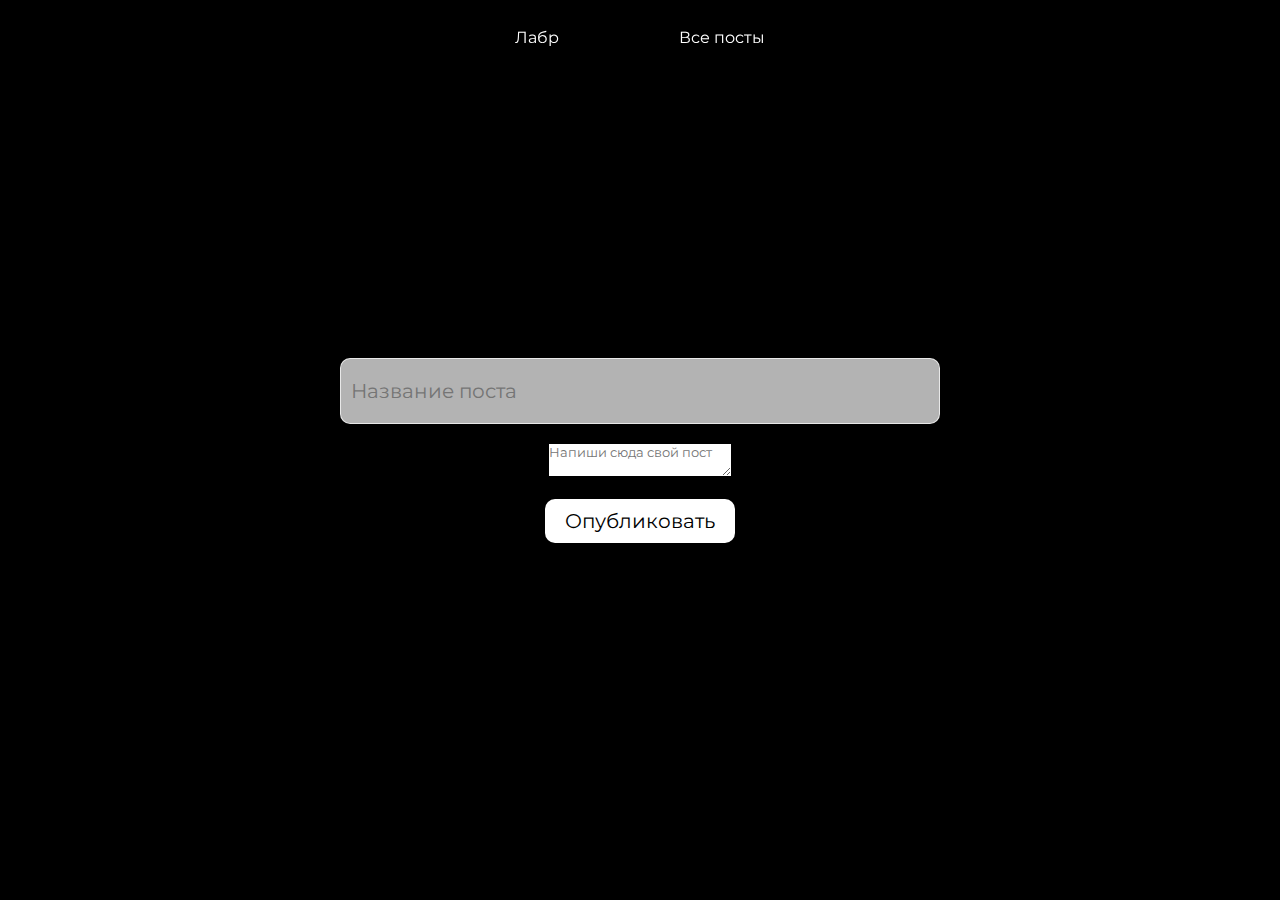
==== src/main/webapp/addPost.html @ f4cdcf95 "идет работа над постами" ====
<!doctype html>
<html lang="en">
<head>
    <meta charset="UTF-8">
    <meta name="viewport"
          content="width=device-width, user-scalable=no, initial-scale=1.0, maximum-scale=1.0, minimum-scale=1.0">
    <meta http-equiv="X-UA-Compatible" content="ie=edge">
    <link href="index.css" rel="stylesheet">
    <title>Лабр</title>
</head>
<body>
<header class="header">
    <a href="/Labr_war" class="header__account">Лабр</a>
    <a href="/Labr_war/posts" class="header__account">Все посты</a>
</header>
<main class="reg">
    <form action="addPost" method="post" class="reg__form">
        <label>
            <input type="text" name="title" id="title" placeholder="Название поста" class="reg__input"/>
        </label>

        <label>
            <textarea name="content" id="content" placeholder="Напиши сюда свой пост"></textarea>
        </label>
        <input type="submit" value="Опубликовать" class="reg__btn" id="btn">
    </form>
</main>
</body>
</html>
---- src/main/webapp/index.css ----
@import url('https://fonts.googleapis.com/css2?family=Montserrat&display=swap');

* {
    font-family: 'Montserrat', sans-serif;
}

* {
    padding: 0;
    margin: 0;
    border: 0;
}

*, *:before, *:after {
    box-sizing: border-box;
}

:focus, :active {
    outline: none;
}

a:focus, a:active {
    outline: none;
}

nav, footer, header, aside {
    display: block;
}

html, body {
    height: 100%;
    width: 100%;
    line-height: 1;
    -ms-text-size-adjust: 100%;
    -moz-text-size-adjust: 100%;
    -webkit-text-size-adjust: 100%;
}

input, button, textarea {
    font-family: inherit;
}

input::-ms-clear {
    display: none;
}

button {
    cursor: pointer;
}

button::-moz-focus-inner {
    padding: 0;
    border: 0;
}

a, a:visited {
    text-decoration: none;
}

a:hover {
    text-decoration: none;
}

ul li {
    list-style: none;
}

img {
    vertical-align: top;
}

h1, h2, h3, h4, h5, h6 {
    font-size: inherit;
    font-weight: 400;
}
body {
    background-color: black;
    color: white;
}
a {
    color: inherit;

}
.header {
    padding: 20px;
    display: flex;
    width: 100%;
    justify-content: center;
    gap: 100px;
    align-items: center;
    position: fixed;
    top: 0;
}

.header__account {
    padding: 10px;
    border-radius: 10px;

}
.header__account:hover {
    background-color: rgba(256, 256, 256,0.1);
}

.index {
    height: 100%;
    width: 100%;
    display: flex;
    justify-content: center;
    align-items: center;
    flex-direction: column;
    gap: 30px;
}
.index__title {
    font-size: 45px;
    text-align: center;
}
.index__add {
    font-size: 25px;
    color: rgba(256, 256, 256, 0.7);
}




.reg {
    width: 100%;
    height: 100%;
    display: flex;
    justify-content: center;
    align-items: center;
}

.reg__form {
    display: flex;
    flex-direction: column;
    gap: 20px;
    width: 600px;
    justify-content: center;
    align-items: center;
}
.reg__input {
    width: 600px;
    background-color: rgba(256, 256, 256, 0.7);
    padding: 20px 10px;
    border-radius: 10px;
    font-size: 20px;
    border: 1px solid rgba(256, 256, 256, 0.7);
}

.reg__input.danger {
    border: 1px solid red;
}
.reg__input:focus {
    border: 1px solid white;
}
.reg__add {
    text-align: center;
    margin-bottom: 10px;
}
.reg__btn {
    font-size: 20px;
    background-color: white;
    padding: 10px 20px;
    cursor: pointer;
    border-radius: 10px;
}


.user {
    width: 100%;
    height: 100%;
    display: flex;
    justify-content: center;
    align-items: center;
    flex-direction: column;
    gap: 40px;
}
.user__title {
    font-size: 25px;
}
.user__text {
    font-size: 20px;
}
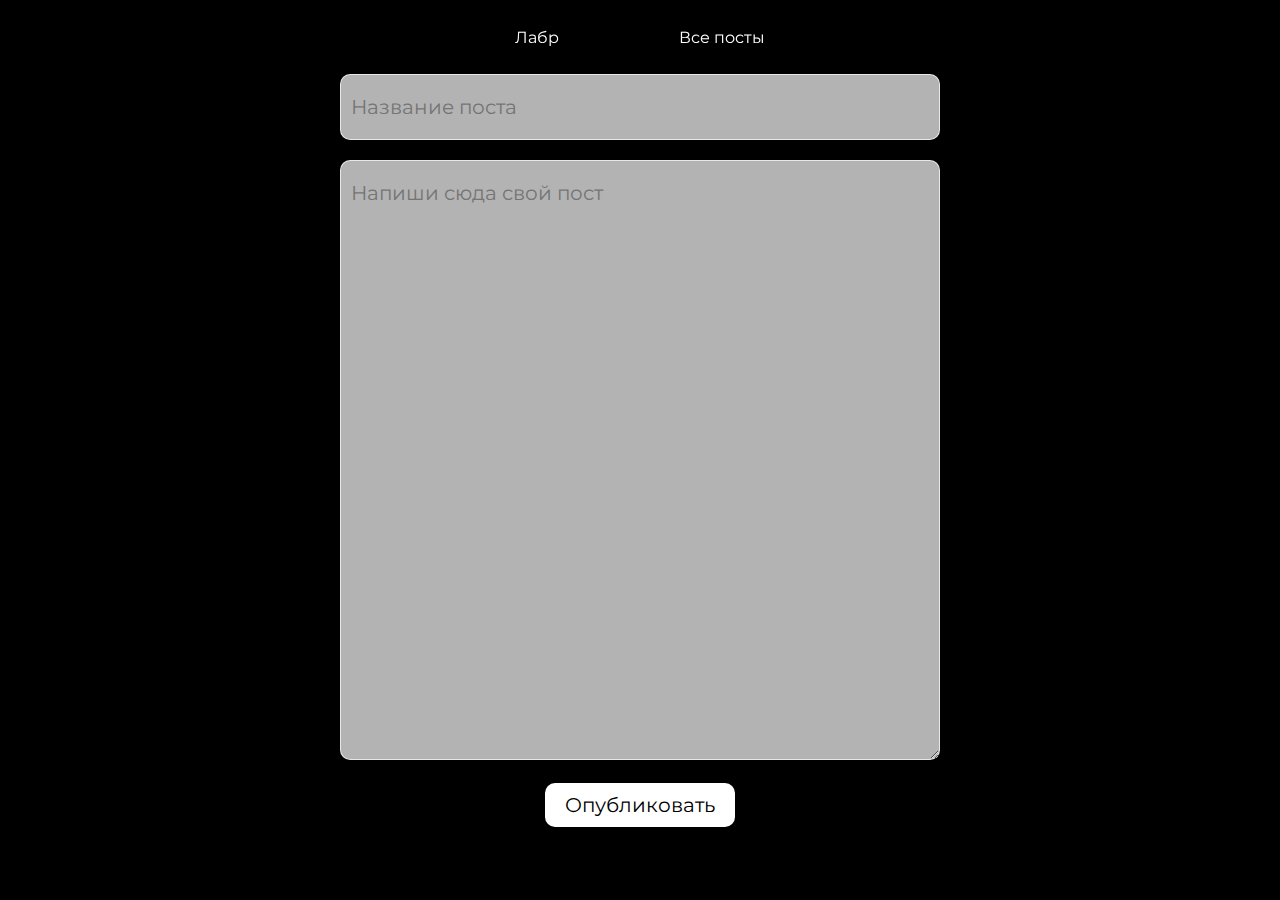
==== commit fcca0ab5: "продолжается работа над постами" ====
--- a/src/main/webapp/addPost.html
+++ b/src/main/webapp/addPost.html
@@ -14,16 +14,17 @@
     <a href="/Labr_war/posts" class="header__account">Все посты</a>
 </header>
 <main class="reg">
-    <form action="addPost" method="post" class="reg__form">
+    <form action="addpost" method="post" class="reg__form" accept-charset="UTF-8">
         <label>
             <input type="text" name="title" id="title" placeholder="Название поста" class="reg__input"/>
         </label>
 
         <label>
-            <textarea name="content" id="content" placeholder="Напиши сюда свой пост"></textarea>
+            <textarea name="content" id="content" placeholder="Напиши сюда свой пост" class="reg__textarea"></textarea>
         </label>
         <input type="submit" value="Опубликовать" class="reg__btn" id="btn">
     </form>
 </main>
+<script src="addpost.js"></script>
 </body>
 </html>--- a/src/main/webapp/index.css
+++ b/src/main/webapp/index.css
@@ -119,8 +119,18 @@
 }
 
 
-
-
+.reg__input:focus {
+    border: 1px solid white;
+}
+.reg__textarea {
+    width: 600px;
+    height: 600px;
+    background-color: rgba(256, 256, 256, 0.7);
+    padding: 20px 10px;
+    border-radius: 10px;
+    font-size: 20px;
+    border: 1px solid rgba(256, 256, 256, 0.7);
+}
 .reg {
     width: 100%;
     height: 100%;
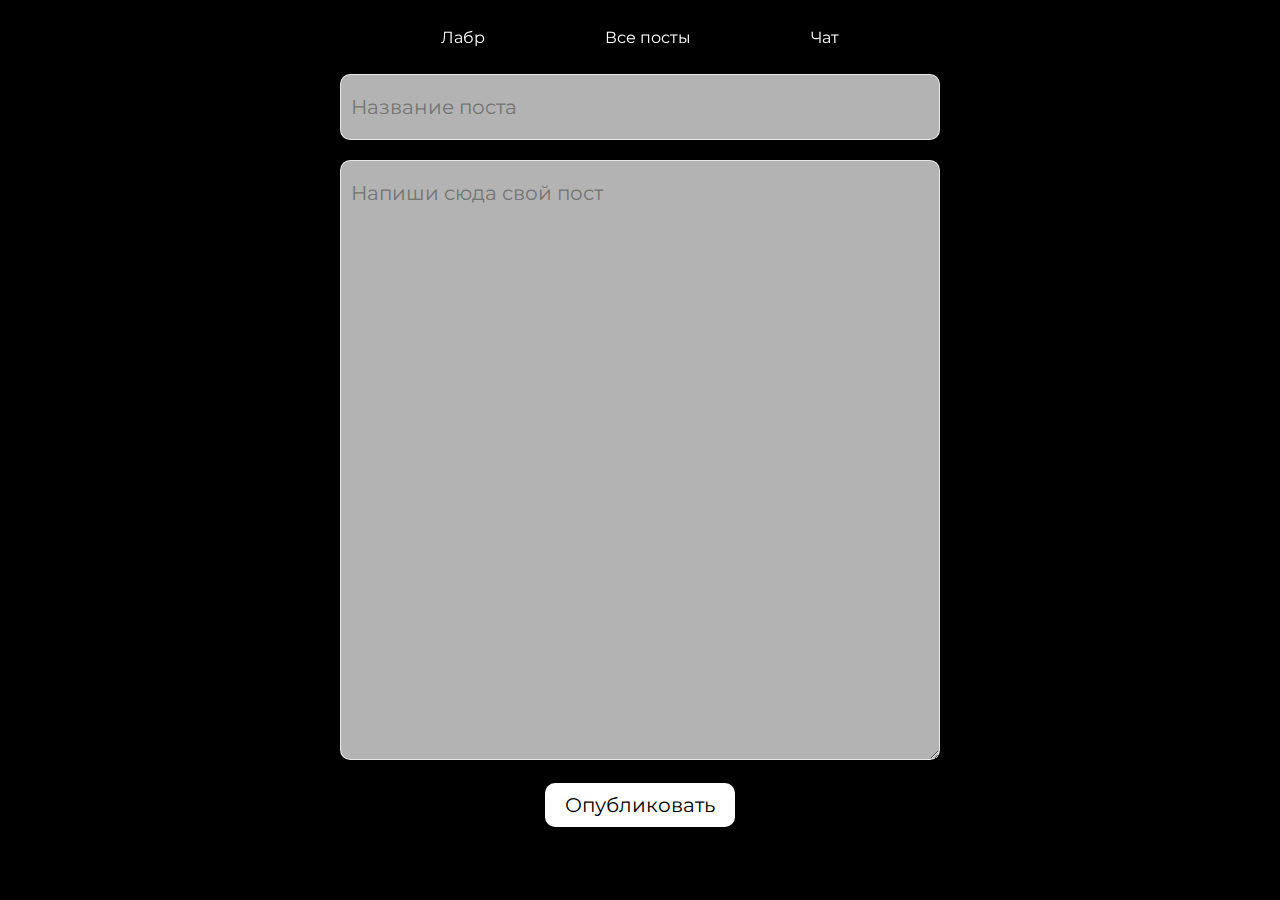
==== commit a31ed0b2: "рефакторинг и добавление message" ====
--- a/src/main/webapp/addPost.html
+++ b/src/main/webapp/addPost.html
@@ -12,6 +12,7 @@
 <header class="header">
     <a href="/Labr_war" class="header__account">Лабр</a>
     <a href="/Labr_war/posts" class="header__account">Все посты</a>
+    <a href="/Labr_war/chat" class="header__account">Чат</a>
 </header>
 <main class="reg">
     <form action="addpost" method="post" class="reg__form" accept-charset="UTF-8">
--- a/src/main/webapp/index.css
+++ b/src/main/webapp/index.css
@@ -72,14 +72,17 @@
     font-size: inherit;
     font-weight: 400;
 }
+
 body {
     background-color: black;
     color: white;
 }
+
 a {
     color: inherit;
 
 }
+
 .header {
     padding: 20px;
     display: flex;
@@ -96,8 +99,9 @@
     border-radius: 10px;
 
 }
+
 .header__account:hover {
-    background-color: rgba(256, 256, 256,0.1);
+    background-color: rgba(256, 256, 256, 0.1);
 }
 
 .index {
@@ -109,10 +113,12 @@
     flex-direction: column;
     gap: 30px;
 }
+
 .index__title {
     font-size: 45px;
     text-align: center;
 }
+
 .index__add {
     font-size: 25px;
     color: rgba(256, 256, 256, 0.7);
@@ -122,6 +128,7 @@
 .reg__input:focus {
     border: 1px solid white;
 }
+
 .reg__textarea {
     width: 600px;
     height: 600px;
@@ -131,6 +138,7 @@
     font-size: 20px;
     border: 1px solid rgba(256, 256, 256, 0.7);
 }
+
 .reg {
     width: 100%;
     height: 100%;
@@ -147,6 +155,7 @@
     justify-content: center;
     align-items: center;
 }
+
 .reg__input {
     width: 600px;
     background-color: rgba(256, 256, 256, 0.7);
@@ -159,13 +168,16 @@
 .reg__input.danger {
     border: 1px solid red;
 }
+
 .reg__input:focus {
     border: 1px solid white;
 }
+
 .reg__add {
     text-align: center;
     margin-bottom: 10px;
 }
+
 .reg__btn {
     font-size: 20px;
     background-color: white;
@@ -184,11 +196,155 @@
     flex-direction: column;
     gap: 40px;
 }
+
 .user__title {
     font-size: 25px;
 }
+
 .user__text {
     font-size: 20px;
 }
 
-
+.posts {
+    width: 100%;
+    height: 100%;
+    display: flex;
+    justify-content: center;
+    align-items: center;
+    flex-direction: column;
+    gap: 20px;
+
+
+}
+
+.posts__item {
+    display: flex;
+    justify-content: space-between;
+    padding: 20px 10px;
+    border-radius: 10px;
+    background-color: white;
+    align-items: center;
+    color: black;
+    width: 800px;
+}
+
+.posts__title {
+    font-size: 20px;
+}
+
+.posts__date {
+    color: rgba(0, 0, 0, 0.7);
+    font-size: 12px;
+}
+
+.posts__cheat {
+    opacity: 0;
+    width: 0;
+    height: 0;
+
+}
+
+.posts__btn {
+    padding: 10px 5px;
+    border-radius: 10px;
+    background-color: white;
+    cursor: pointer;
+
+}
+
+.posts__btn:hover {
+    background-color: rgba(0, 0, 0, 0.1);
+}
+
+
+
+.post {
+    width: 100%;
+    height: 100%;
+    display: flex;
+    flex-direction: column;
+    justify-content: center;
+    align-items: center;
+    gap: 20px;
+
+}
+.post__author {
+    font-size: 24px;
+}
+.post__title {
+    font-size: 32px;
+    text-align: center;
+}
+.post__text {
+    width: 800px;
+    padding: 20px;
+    background-color: white;
+    color: black;
+    font-size: 20px;
+    border-radius: 10px;
+}
+.post__date {
+    font-size: 12px;
+    width: 800px;
+    text-align: end;
+}
+
+.post__form {
+    display: flex;
+    width: 800px;
+    justify-content: center;
+    align-items: center;
+    gap: 5px;
+
+}
+.post__input:focus {
+    border: 1px solid white;
+}
+.post__label {
+    display: flex;
+    flex: 1;
+    gap: 5px;
+    justify-content: center;
+    align-items: center;
+}
+.post__input {
+    background-color: rgba(256, 256, 256, 0.7);
+    padding: 20px 10px;
+    border-radius: 10px;
+    font-size: 20px;
+    border: 1px solid rgba(256, 256, 256, 0.7);
+    flex: 1;
+}
+.post__input.danger {
+    border: 1px solid red;
+}
+.post__len {
+    font-size: 12px;
+}
+.post__btn {
+    padding: 5px 10px;
+    border-radius: 10px;
+    background-color: white;
+    color: black;
+    cursor: pointer;
+}
+
+.len__danger {
+    color: red;
+}
+
+
+
+.post__comments {
+    display: flex;
+    flex-direction: column;
+    gap: 10px;
+}
+.post__comment {
+    padding: 10px;
+    border-radius: 10px;
+    text-align: start;
+    width: 800px;
+    background-color: white;
+    color: black;
+}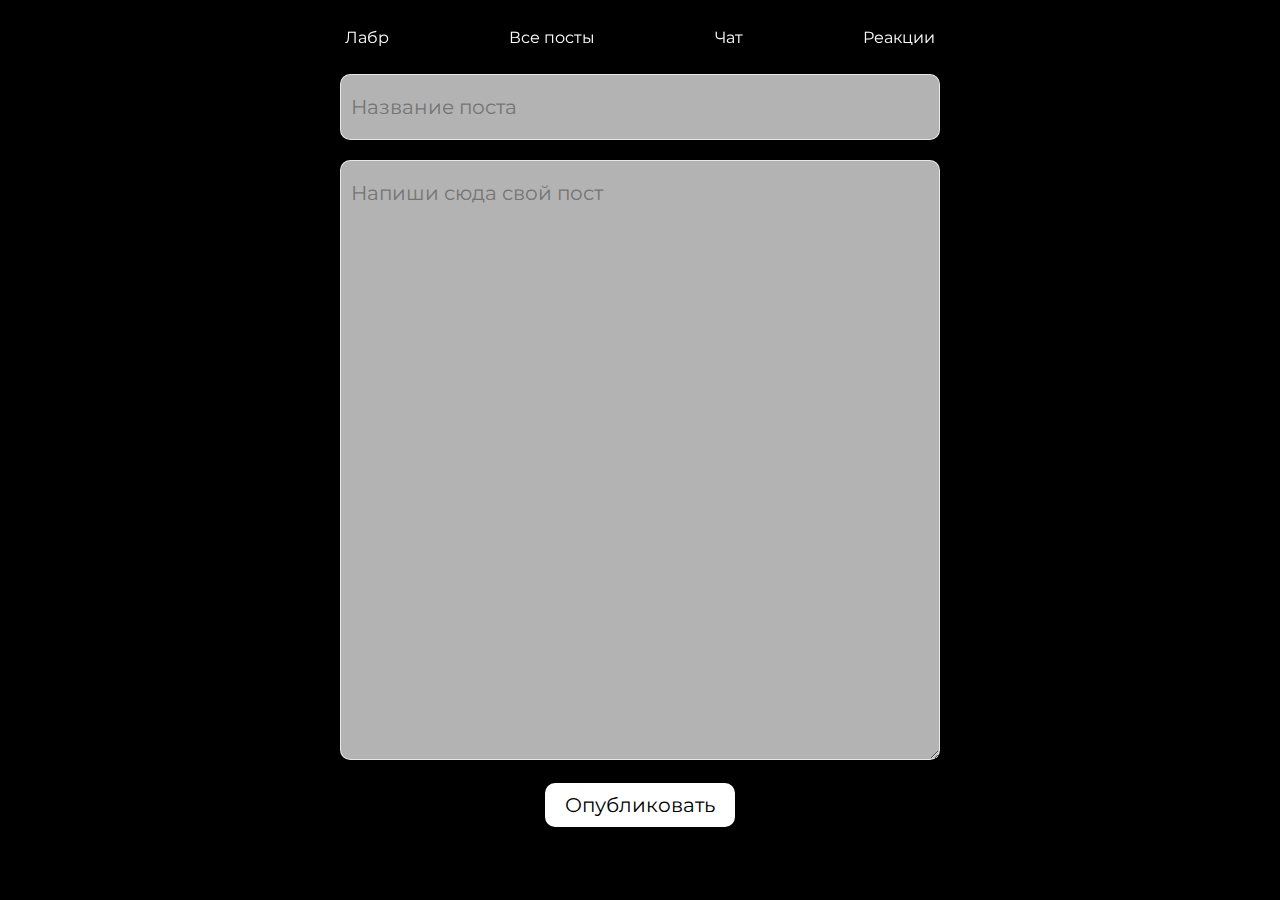
==== commit 0838897b: "добавлены реакции" ====
--- a/src/main/webapp/addPost.html
+++ b/src/main/webapp/addPost.html
@@ -13,6 +13,7 @@
     <a href="/Labr_war" class="header__account">Лабр</a>
     <a href="/Labr_war/posts" class="header__account">Все посты</a>
     <a href="/Labr_war/chat" class="header__account">Чат</a>
+    <a href="/Labr_war/reactions" class="header__account">Реакции</a>
 </header>
 <main class="reg">
     <form action="addpost" method="post" class="reg__form" accept-charset="UTF-8">
--- a/src/main/webapp/index.css
+++ b/src/main/webapp/index.css
@@ -257,7 +257,6 @@
 }
 
 
-
 .post {
     width: 100%;
     height: 100%;
@@ -268,13 +267,16 @@
     gap: 20px;
 
 }
+
 .post__author {
     font-size: 24px;
 }
+
 .post__title {
     font-size: 32px;
     text-align: center;
 }
+
 .post__text {
     width: 800px;
     padding: 20px;
@@ -283,6 +285,7 @@
     font-size: 20px;
     border-radius: 10px;
 }
+
 .post__date {
     font-size: 12px;
     width: 800px;
@@ -297,9 +300,11 @@
     gap: 5px;
 
 }
+
 .post__input:focus {
     border: 1px solid white;
 }
+
 .post__label {
     display: flex;
     flex: 1;
@@ -307,6 +312,7 @@
     justify-content: center;
     align-items: center;
 }
+
 .post__input {
     background-color: rgba(256, 256, 256, 0.7);
     padding: 20px 10px;
@@ -315,12 +321,15 @@
     border: 1px solid rgba(256, 256, 256, 0.7);
     flex: 1;
 }
+
 .post__input.danger {
     border: 1px solid red;
 }
+
 .post__len {
     font-size: 12px;
 }
+
 .post__btn {
     padding: 5px 10px;
     border-radius: 10px;
@@ -334,12 +343,12 @@
 }
 
 
-
 .post__comments {
     display: flex;
     flex-direction: column;
     gap: 10px;
 }
+
 .post__comment {
     padding: 10px;
     border-radius: 10px;
@@ -347,4 +356,144 @@
     width: 800px;
     background-color: white;
     color: black;
+}
+
+.chat {
+    width: 100%;
+    height: 100%;
+    display: flex;
+    justify-content: center;
+    align-items: center;
+    flex-direction: column;
+    gap: 20px;
+
+}
+
+.chat__wrapper {
+    display: flex;
+    width: 800px;
+    flex-direction: column;
+    gap: 20px;
+
+}
+
+.chat__list {
+    background-color: white;
+    color: black;
+    border-radius: 10px;
+    padding: 20px;
+    width: 100%;
+    height: 600px;
+    overflow: auto;
+    display: flex;
+    flex-direction: column-reverse;
+    justify-content: flex-start;
+    gap: 5px;
+}
+.chat__message {
+    display: flex;
+    align-items: center;
+    gap: 5px;
+}
+.chat__date {
+    font-size: 12px;
+    color: rgba(0,0,0,0.7);
+}
+.chat__author {
+    padding: 5px 10px;
+    font-size: 12px;
+    color: white;
+    background-color: black;
+    border-radius: 5px;
+
+}
+
+.post__comment-wrap {
+    display: flex;
+    gap: 5px;
+    align-items: center;
+    justify-content: center;
+
+}
+
+.chat__form {
+    display: flex;
+    gap: 5px;
+    align-items: center;
+    justify-content: center;
+}
+.chat__input {
+    background-color: rgba(256, 256, 256, 0.7);
+    padding: 20px 10px;
+    border-radius: 10px;
+    font-size: 20px;
+    border: 1px solid rgba(256, 256, 256, 0.7);
+    flex: 1;
+}
+
+.chat__btn {
+    padding: 5px 10px;
+    border-radius: 10px;
+    background-color: white;
+    color: black;
+    cursor: pointer;
+}
+
+.reactions {
+    width: 100%;
+    height: 100%;
+    display: flex;
+    flex-direction: column;
+    justify-content: center;
+    align-items: center;
+
+
+}
+.reactions__wrapper {
+    display: flex;
+    width: 800px;
+    flex-direction: column;
+    gap: 20px;
+
+}
+.reactions__form {
+    display: flex;
+    gap: 5px;
+    align-items: center;
+    justify-content: center;
+}
+.reactions__input {
+    background-color: rgba(256, 256, 256, 0.7);
+    padding: 20px 10px;
+    border-radius: 10px;
+    font-size: 20px;
+    border: 1px solid rgba(256, 256, 256, 0.7);
+    flex: 1;
+}
+
+.reactions__btn {
+    padding: 5px 10px;
+    border-radius: 10px;
+    background-color: white;
+    color: black;
+    cursor: pointer;
+}
+
+.reactions__list {
+    width: 800px;
+    display: flex;
+    flex-wrap: wrap;
+    justify-content: space-between;
+
+}
+.reactions__item {
+    display: flex;
+    flex-direction: column;
+    gap: 10px;
+    align-items: center;
+    justify-content: center;
+}
+.reactions__img {
+    width: 200px;
+    border-radius: 10px;
 }